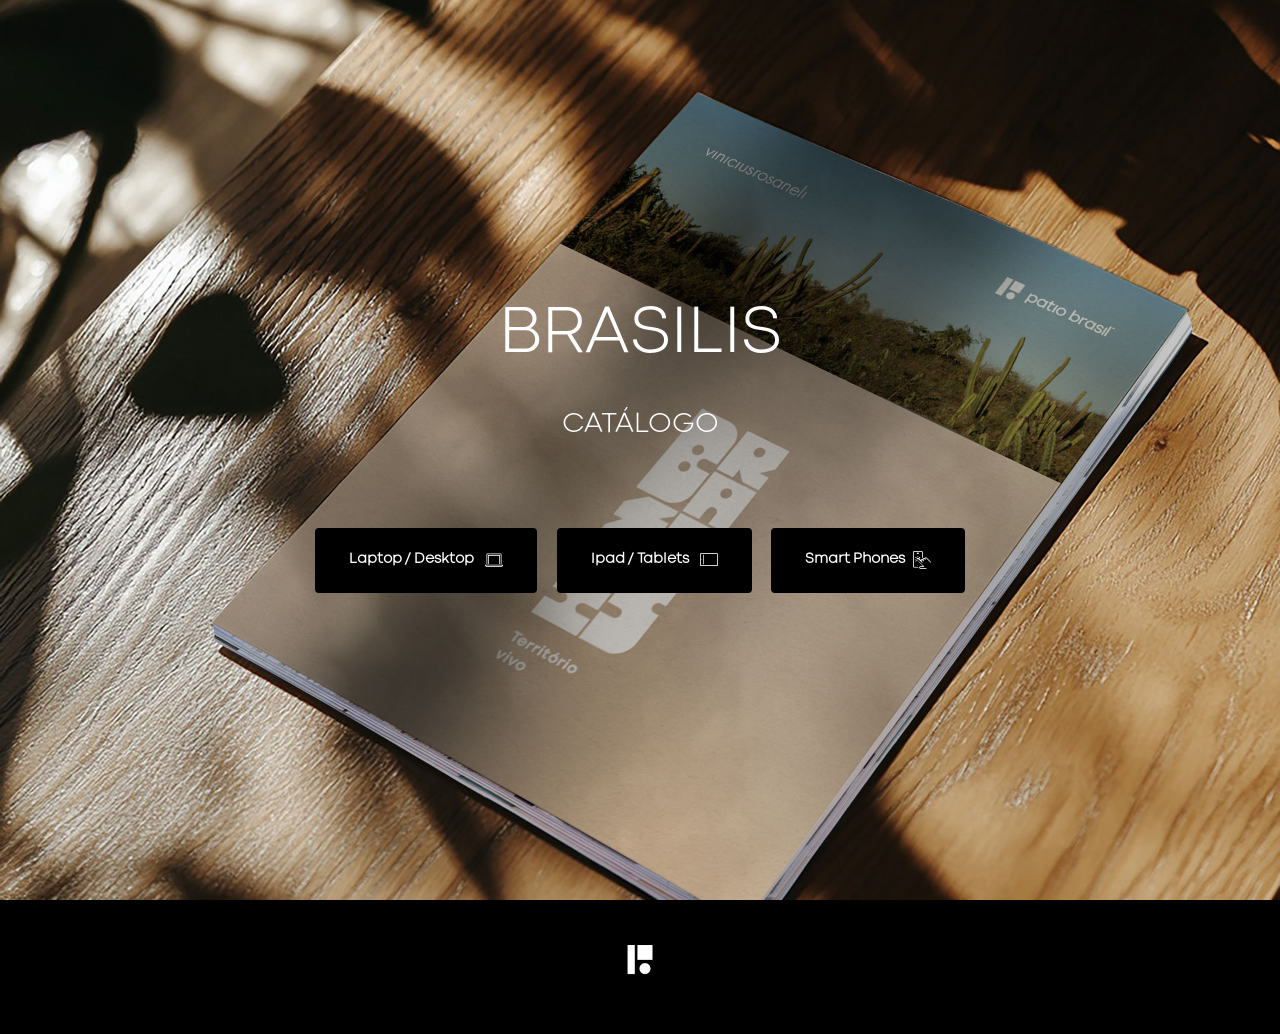
==== linker/catalogo-brasilis.html @ 00ed0f49 "Adicionar cópia funcional do Catálogo Brasilis" ====
<!DOCTYPE html>
<html lang="pt-BR">
<head>
  <!-- Site made with Mobirise Website Builder v6.1.4, https://mobirise.com -->
  <meta charset="UTF-8">
  <meta http-equiv="X-UA-Compatible" content="IE=edge">
  <meta name="generator" content="Mobirise v6.1.4, mobirise.com">
  <meta name="twitter:card" content="summary_large_image"/>
  <meta name="twitter:image:src" content="assets/images/catalogo-brasilis-meta.jpg">
  <meta property="og:image" content="assets/images/catalogo-brasilis-meta.jpg">
  <meta name="twitter:title" content="Catálogo Coleção Brasilis">
  <meta name="viewport" content="width=device-width, initial-scale=1, minimum-scale=1">
  <link rel="shortcut icon" href="assets/images/fav.svg" type="image/x-icon">
  <meta name="description" content="">
  
  
  <title>Catálogo Coleção Brasilis</title>
  <link rel="stylesheet" href="assets/web/assets/mobirise-icons/mobirise-icons.css">
  <link rel="stylesheet" href="assets/bootstrap/css/bootstrap.min.css">
  <link rel="stylesheet" href="assets/parallax/jarallax.css">
  <link rel="stylesheet" href="assets/animatecss/animate.css">
  <link rel="stylesheet" href="assets/theme/css/style.css">
  <link href="assets/fonts/style.css" rel="stylesheet">
  <link rel="preload" as="style" href="assets/mobirise/css/mbr-additional.css?v=THgz6j"><link rel="stylesheet" href="assets/mobirise/css/mbr-additional.css?v=THgz6j" type="text/css">

  
  
  
</head>
<body>
  
  <section data-bs-version="5.1" class="header09 startm5 cid-vvRWLFN1Dc mbr-fullscreen mbr-parallax-background" id="header09-92">	
    
	
	
	<div class="container-fluid">
		<div class="row">
			<div class="content-wrap col-12 col-md-8">
				<h1 class="mbr-section-title mbr-fonts-style mbr-white mb-4 display-1">BRASILIS</h1>
				<h2 class="mbr-section-title mbr-fonts-style mbr-white mb-4 display-5">
					CATÁLOGO<br><br></h2>
				
				<div class="mbr-section-btn"><a class="btn btn-secondary display-4" href="../brasilis/catalogo/catalogo-brasilis-patiobrasil.pdf" target="_blank" rel="noopener"><span class="mbri-laptop mbr-iconfont mbr-iconfont-btn"></span>
						Laptop / Desktop&nbsp;</a> <a class="btn btn-secondary display-4" href="../brasilis/catalogo/catalogo-brasilis-patiobrasil.pdf" target="_blank" rel="noopener"><span class="mbri-tablet mbr-iconfont mbr-iconfont-btn"></span>
						Ipad / Tablets&nbsp;</a>  <a class="btn btn-secondary display-4" href="../brasilis/catalogo/m-catalogo-brasilis-patiobrasil.pdf" target="_blank" rel="noopener"><span class="mbri-touch mbr-iconfont mbr-iconfont-btn"></span>
						Smart Phones
					</a></div>
			</div>
		</div>
	</div>
</section>

<section class="mbr-section mbr-section--no-padding" id="custom-html-93" custom-code="true" data-rv-view="351"></section>

<section class="mbr-section mbr-section--no-padding" id="custom-html-94" custom-code="true" data-rv-view="352"></section>

<section data-bs-version="5.1" class="footer01 soundm5 cid-vvRWLFXN2E" once="footers" id="footer01-95">
    

    
    

    <div class="container">
        <div class="row">
            <div class="col-12">
                <div class="content-wrapper">
                    <div class="logo-wrapper">
                        <img src="assets/images/symbol-patio-brasil-branco.png" alt="Pátio Brasil Móveis">
                    </div>
                    
                    
                </div>
            </div>
        </div>
    </div>
</section>


<script src="assets/bootstrap/js/bootstrap.bundle.min.js"></script>
  <script src="assets/parallax/jarallax.js"></script>
  <script src="assets/smoothscroll/smooth-scroll.js"></script>
  <script src="assets/ytplayer/index.js"></script>
  <script src="assets/theme/js/script.js"></script>
  
  
  
  <input name="animation" type="hidden">
  </body>
</html>
---- linker/assets/web/assets/mobirise-icons/mobirise-icons.css ----
@font-face {
  font-family: 'MobiriseIcons';
  src:  url('mobirise-icons.eot?spat4u');
  src:  url('mobirise-icons.eot?spat4u#iefix') format('embedded-opentype'),
    url('mobirise-icons.ttf?spat4u') format('truetype'),
    url('mobirise-icons.woff?spat4u') format('woff'),
    url('mobirise-icons.svg?spat4u#MobiriseIcons') format('svg');
  font-weight: normal;
  font-style: normal;
  font-display: swap;
}

[class^="mbri-"], [class*=" mbri-"] {
  /* use !important to prevent issues with browser extensions that change fonts */
  font-family: MobiriseIcons !important;
  speak: none;
  font-style: normal;
  font-weight: normal;
  font-variant: normal;
  text-transform: none;
  line-height: 1;

  /* Better Font Rendering =========== */
  -webkit-font-smoothing: antialiased;
  -moz-osx-font-smoothing: grayscale;
}

.mbri-add-submenu:before {
  content: "\e900";
}
.mbri-alert:before {
  content: "\e901";
}
.mbri-align-center:before {
  content: "\e902";
}
.mbri-align-justify:before {
  content: "\e903";
}
.mbri-align-left:before {
  content: "\e904";
}
.mbri-align-right:before {
  content: "\e905";
}
.mbri-android:before {
  content: "\e906";
}
.mbri-apple:before {
  content: "\e907";
}
.mbri-arrow-down:before {
  content: "\e908";
}
.mbri-arrow-next:before {
  content: "\e909";
}
.mbri-arrow-prev:before {
  content: "\e90a";
}
.mbri-arrow-up:before {
  content: "\e90b";
}
.mbri-bold:before {
  content: "\e90c";
}
.mbri-bookmark:before {
  content: "\e90d";
}
.mbri-bootstrap:before {
  content: "\e90e";
}
.mbri-briefcase:before {
  content: "\e90f";
}
.mbri-browse:before {
  content: "\e910";
}
.mbri-bulleted-list:before {
  content: "\e911";
}
.mbri-calendar:before {
  content: "\e912";
}
.mbri-camera:before {
  content: "\e913";
}
.mbri-cart-add:before {
  content: "\e914";
}
.mbri-cart-full:before {
  content: "\e915";
}
.mbri-cash:before {
  content: "\e916";
}
.mbri-change-style:before {
  content: "\e917";
}
.mbri-chat:before {
  content: "\e918";
}
.mbri-clock:before {
  content: "\e919";
}
.mbri-close:before {
  content: "\e91a";
}
.mbri-cloud:before {
  content: "\e91b";
}
.mbri-code:before {
  content: "\e91c";
}
.mbri-contact-form:before {
  content: "\e91d";
}
.mbri-credit-card:before {
  content: "\e91e";
}
.mbri-cursor-click:before {
  content: "\e91f";
}
.mbri-cust-feedback:before {
  content: "\e920";
}
.mbri-database:before {
  content: "\e921";
}
.mbri-delivery:before {
  content: "\e922";
}
.mbri-desktop:before {
  content: "\e923";
}
.mbri-devices:before {
  content: "\e924";
}
.mbri-down:before {
  content: "\e925";
}
.mbri-download:before {
  content: "\e989";
}
.mbri-drag-n-drop:before {
  content: "\e927";
}
.mbri-drag-n-drop2:before {
  content: "\e928";
}
.mbri-edit:before {
  content: "\e929";
}
.mbri-edit2:before {
  content: "\e92a";
}
.mbri-error:before {
  content: "\e92b";
}
.mbri-extension:before {
  content: "\e92c";
}
.mbri-features:before {
  content: "\e92d";
}
.mbri-file:before {
  content: "\e92e";
}
.mbri-flag:before {
  content: "\e92f";
}
.mbri-folder:before {
  content: "\e930";
}
.mbri-gift:before {
  content: "\e931";
}
.mbri-github:before {
  content: "\e932";
}
.mbri-globe:before {
  content: "\e933";
}
.mbri-globe-2:before {
  content: "\e934";
}
.mbri-growing-chart:before {
  content: "\e935";
}
.mbri-hearth:before {
  content: "\e936";
}
.mbri-help:before {
  content: "\e937";
}
.mbri-home:before {
  content: "\e938";
}
.mbri-hot-cup:before {
  content: "\e939";
}
.mbri-idea:before {
  content: "\e93a";
}
.mbri-image-gallery:before {
  content: "\e93b";
}
.mbri-image-slider:before {
  content: "\e93c";
}
.mbri-info:before {
  content: "\e93d";
}
.mbri-italic:before {
  content: "\e93e";
}
.mbri-key:before {
  content: "\e93f";
}
.mbri-laptop:before {
  content: "\e940";
}
.mbri-layers:before {
  content: "\e941";
}
.mbri-left-right:before {
  content: "\e942";
}
.mbri-left:before {
  content: "\e943";
}
.mbri-letter:before {
  content: "\e944";
}
.mbri-like:before {
  content: "\e945";
}
.mbri-link:before {
  content: "\e946";
}
.mbri-lock:before {
  content: "\e947";
}
.mbri-login:before {
  content: "\e948";
}
.mbri-logout:before {
  content: "\e949";
}
.mbri-magic-stick:before {
  content: "\e94a";
}
.mbri-map-pin:before {
  content: "\e94b";
}
.mbri-menu:before {
  content: "\e94c";
}
.mbri-mobile:before {
  content: "\e94d";
}
.mbri-mobile2:before {
  content: "\e94e";
}
.mbri-mobirise:before {
  content: "\e94f";
}
.mbri-more-horizontal:before {
  content: "\e950";
}
.mbri-more-vertical:before {
  content: "\e951";
}
.mbri-music:before {
  content: "\e952";
}
.mbri-new-file:before {
  content: "\e953";
}
.mbri-numbered-list:before {
  content: "\e954";
}
.mbri-opened-folder:before {
  content: "\e955";
}
.mbri-pages:before {
  content: "\e956";
}
.mbri-paper-plane:before {
  content: "\e957";
}
.mbri-paperclip:before {
  content: "\e958";
}
.mbri-photo:before {
  content: "\e959";
}
.mbri-photos:before {
  content: "\e95a";
}
.mbri-pin:before {
  content: "\e95b";
}
.mbri-play:before {
  content: "\e95c";
}
.mbri-plus:before {
  content: "\e95d";
}
.mbri-preview:before {
  content: "\e95e";
}
.mbri-print:before {
  content: "\e95f";
}
.mbri-protect:before {
  content: "\e960";
}
.mbri-question:before {
  content: "\e961";
}
.mbri-quote-left:before {
  content: "\e962";
}
.mbri-quote-right:before {
  content: "\e963";
}
.mbri-refresh:before {
  content: "\e964";
}
.mbri-responsive:before {
  content: "\e965";
}
.mbri-right:before {
  content: "\e966";
}
.mbri-rocket:before {
  content: "\e967";
}
.mbri-sad-face:before {
  content: "\e968";
}
.mbri-sale:before {
  content: "\e969";
}
.mbri-save:before {
  content: "\e96a";
}
.mbri-search:before {
  content: "\e96b";
}
.mbri-setting:before {
  content: "\e96c";
}
.mbri-setting2:before {
  content: "\e96d";
}
.mbri-setting3:before {
  content: "\e96e";
}
.mbri-share:before {
  content: "\e96f";
}
.mbri-shopping-bag:before {
  content: "\e970";
}
.mbri-shopping-basket:before {
  content: "\e971";
}
.mbri-shopping-cart:before {
  content: "\e972";
}
.mbri-sites:before {
  content: "\e973";
}
.mbri-smile-face:before {
  content: "\e974";
}
.mbri-speed:before {
  content: "\e975";
}
.mbri-star:before {
  content: "\e976";
}
.mbri-success:before {
  content: "\e977";
}
.mbri-sun:before {
  content: "\e978";
}
.mbri-sun2:before {
  content: "\e979";
}
.mbri-tablet:before {
  content: "\e97a";
}
.mbri-tablet-vertical:before {
  content: "\e97b";
}
.mbri-target:before {
  content: "\e97c";
}
.mbri-timer:before {
  content: "\e97d";
}
.mbri-to-ftp:before {
  content: "\e97e";
}
.mbri-to-local-drive:before {
  content: "\e97f";
}
.mbri-touch-swipe:before {
  content: "\e980";
}
.mbri-touch:before {
  content: "\e981";
}
.mbri-trash:before {
  content: "\e982";
}
.mbri-underline:before {
  content: "\e983";
}
.mbri-unlink:before {
  content: "\e984";
}
.mbri-unlock:before {
  content: "\e985";
}
.mbri-up-down:before {
  content: "\e986";
}
.mbri-up:before {
  content: "\e987";
}
.mbri-update:before {
  content: "\e988";
}
.mbri-upload:before {
 content: "\e926"; 
}
.mbri-user:before {
  content: "\e98a";
}
.mbri-user2:before {
  content: "\e98b";
}
.mbri-users:before {
  content: "\e98c";
}
.mbri-video:before {
  content: "\e98d";
}
.mbri-video-play:before {
  content: "\e98e";
}
.mbri-watch:before {
  content: "\e98f";
}
.mbri-website-theme:before {
  content: "\e990";
}
.mbri-wifi:before {
  content: "\e991";
}
.mbri-windows:before {
  content: "\e992";
}
.mbri-zoom-out:before {
  content: "\e993";
}
.mbri-redo:before {
  content: "\e994";
}
.mbri-undo:before {
  content: "\e995";
}
---- linker/assets/parallax/jarallax.css ----
.jarallax {
    position: relative;
    z-index: 0;
}
.jarallax > .jarallax-img {
    position: absolute;
    object-fit: cover;
    /* support for plugin https://github.com/bfred-it/object-fit-images */
    font-family: 'object-fit: cover;';
    top: 0;
    left: 0;
    width: 100%;
    height: 100%;
    z-index: -1;
}
---- linker/assets/theme/css/style.css ----
@charset "UTF-8";
section {
  background-color: #ffffff;
}

body {
  font-style: normal;
  line-height: 1.5;
  font-weight: 400;
  color: #232323;
  position: relative;
}

button {
  background-color: transparent;
  border-color: transparent;
}

.embla__button,
.carousel-control {
  background-color: #edefea !important;
  opacity: 0.8 !important;
  color: #464845 !important;
  border-color: #edefea !important;
}

.carousel .close,
.modalWindow .close {
  background-color: #edefea !important;
  color: #464845 !important;
  border-color: #edefea !important;
  opacity: 0.8 !important;
}

.carousel .close:hover,
.modalWindow .close:hover {
  opacity: 1 !important;
}

.carousel-indicators li {
  background-color: #edefea !important;
  border: 2px solid #464845 !important;
}

.carousel-indicators li:hover,
.carousel-indicators li:active {
  opacity: 0.8 !important;
}

.embla__button:hover,
.carousel-control:hover {
  background-color: #edefea !important;
  opacity: 1 !important;
}

.modalWindow-video-container {
  height: 80%;
}

section,
.container,
.container-fluid {
  position: relative;
  word-wrap: break-word;
}

a.mbr-iconfont:hover {
  text-decoration: none;
}

.article .lead p,
.article .lead ul,
.article .lead ol,
.article .lead pre,
.article .lead blockquote {
  margin-bottom: 0;
}

a {
  font-style: normal;
  font-weight: 400;
  cursor: pointer;
}
a, a:hover {
  text-decoration: none;
}

.mbr-section-title {
  font-style: normal;
  line-height: 1.3;
}

.mbr-section-subtitle {
  line-height: 1.3;
}

.mbr-text {
  font-style: normal;
  line-height: 1.7;
}

h1,
h2,
h3,
h4,
h5,
h6,
.display-1,
.display-2,
.display-4,
.display-5,
.display-7,
span,
p,
a {
  line-height: 1;
  word-break: break-word;
  word-wrap: break-word;
  font-weight: 400;
}

b,
strong {
  font-weight: bold;
}

input:-webkit-autofill, input:-webkit-autofill:hover, input:-webkit-autofill:focus, input:-webkit-autofill:active {
  transition-delay: 9999s;
  -webkit-transition-property: background-color, color;
  transition-property: background-color, color;
}

textarea[type=hidden] {
  display: none;
}

section {
  background-position: 50% 50%;
  background-repeat: no-repeat;
  background-size: cover;
}
section .mbr-background-video,
section .mbr-background-video-preview {
  position: absolute;
  bottom: 0;
  left: 0;
  right: 0;
  top: 0;
}

.hidden {
  visibility: hidden;
}

.mbr-z-index20 {
  z-index: 20;
}

/*! Base colors */
.mbr-white {
  color: #ffffff;
}

.mbr-black {
  color: #111111;
}

.mbr-bg-white {
  background-color: #ffffff;
}

.mbr-bg-black {
  background-color: #000000;
}

/*! Text-aligns */
.align-left {
  text-align: left;
}

.align-center {
  text-align: center;
}

.align-right {
  text-align: right;
}

/*! Font-weight  */
.mbr-light {
  font-weight: 300;
}

.mbr-regular {
  font-weight: 400;
}

.mbr-semibold {
  font-weight: 500;
}

.mbr-bold {
  font-weight: 700;
}

/*! Media  */
.media-content {
  flex-basis: 100%;
}

.media-container-row {
  display: flex;
  flex-direction: row;
  flex-wrap: wrap;
  justify-content: center;
  align-content: center;
  align-items: start;
}
.media-container-row .media-size-item {
  width: 400px;
}

.media-container-column {
  display: flex;
  flex-direction: column;
  flex-wrap: wrap;
  justify-content: center;
  align-content: center;
  align-items: stretch;
}
.media-container-column > * {
  width: 100%;
}

@media (min-width: 992px) {
  .media-container-row {
    flex-wrap: nowrap;
  }
}
figure {
  margin-bottom: 0;
  overflow: hidden;
}

figure[mbr-media-size] {
  transition: width 0.1s;
}

img,
iframe {
  display: block;
  width: 100%;
}

.card {
  background-color: transparent;
  border: none;
}

.card-box {
  width: 100%;
}

.card-img {
  text-align: center;
  flex-shrink: 0;
  -webkit-flex-shrink: 0;
}

.media {
  max-width: 100%;
  margin: 0 auto;
}

.mbr-figure {
  align-self: center;
}

.media-container > div {
  max-width: 100%;
}

.mbr-figure img,
.card-img img {
  width: 100%;
}

@media (max-width: 991px) {
  .media-size-item {
    width: auto !important;
  }
  .media {
    width: auto;
  }
  .mbr-figure {
    width: 100% !important;
  }
}
/*! Buttons */
.mbr-section-btn {
  margin-left: -0.6rem;
  margin-right: -0.6rem;
  font-size: 0;
}

.btn {
  font-weight: 600;
  border-width: 1px;
  font-style: normal;
  margin: 0.6rem 0.6rem;
  white-space: normal;
  transition: all 0.2s ease-in-out;
  display: inline-flex;
  align-items: center;
  justify-content: center;
  word-break: break-word;
}

.btn-sm {
  font-weight: 600;
  letter-spacing: 0px;
  transition: all 0.3s ease-in-out;
}

.btn-md {
  font-weight: 600;
  letter-spacing: 0px;
  transition: all 0.3s ease-in-out;
}

.btn-lg {
  font-weight: 600;
  letter-spacing: 0px;
  transition: all 0.3s ease-in-out;
}

.btn-form {
  margin: 0;
}
.btn-form:hover {
  cursor: pointer;
}

nav .mbr-section-btn {
  margin-left: 0rem;
  margin-right: 0rem;
}

/*! Btn icon margin */
.btn .mbr-iconfont,
.btn.btn-sm .mbr-iconfont {
  order: 1;
  cursor: pointer;
  margin-left: 0.5rem;
  vertical-align: sub;
}

.btn.btn-md .mbr-iconfont,
.btn.btn-md .mbr-iconfont {
  margin-left: 0.8rem;
}

.mbr-regular {
  font-weight: 400;
}

.mbr-semibold {
  font-weight: 500;
}

.mbr-bold {
  font-weight: 700;
}

[type=submit] {
  -webkit-appearance: none;
}

/*! Full-screen */
.mbr-fullscreen .mbr-overlay {
  min-height: 100vh;
}

.mbr-fullscreen {
  display: flex;
  display: -moz-flex;
  display: -ms-flex;
  display: -o-flex;
  align-items: center;
  min-height: 100vh;
  padding-top: 3rem;
  padding-bottom: 3rem;
}

/*! Map */
.map {
  height: 25rem;
  position: relative;
}
.map iframe {
  width: 100%;
  height: 100%;
}

/*! Scroll to top arrow */
.mbr-arrow-up {
  bottom: 25px;
  right: 90px;
  position: fixed;
  text-align: right;
  z-index: 5000;
  color: #ffffff;
  font-size: 22px;
}

.mbr-arrow-up a {
  background: rgba(0, 0, 0, 0.2);
  border-radius: 50%;
  color: #fff;
  display: inline-block;
  height: 60px;
  width: 60px;
  border: 2px solid #fff;
  outline-style: none !important;
  position: relative;
  text-decoration: none;
  transition: all 0.3s ease-in-out;
  cursor: pointer;
  text-align: center;
}
.mbr-arrow-up a:hover {
  background-color: rgba(0, 0, 0, 0.4);
}
.mbr-arrow-up a i {
  line-height: 60px;
}

.mbr-arrow-up-icon {
  display: block;
  color: #fff;
}

.mbr-arrow-up-icon::before {
  content: "›";
  display: inline-block;
  font-family: serif;
  font-size: 22px;
  line-height: 1;
  font-style: normal;
  position: relative;
  top: 6px;
  left: -4px;
  transform: rotate(-90deg);
}

/*! Arrow Down */
.mbr-arrow {
  position: absolute;
  bottom: 45px;
  left: 50%;
  width: 60px;
  height: 60px;
  cursor: pointer;
  background-color: rgba(80, 80, 80, 0.5);
  border-radius: 50%;
  transform: translateX(-50%);
}
@media (max-width: 767px) {
  .mbr-arrow {
    display: none;
  }
}
.mbr-arrow > a {
  display: inline-block;
  text-decoration: none;
  outline-style: none;
  animation: arrowdown 1.7s ease-in-out infinite;
  color: #ffffff;
}
.mbr-arrow > a > i {
  position: absolute;
  top: -2px;
  left: 15px;
  font-size: 2rem;
}

#scrollToTop a i::before {
  content: "";
  position: absolute;
  display: block;
  border-bottom: 2.5px solid #fff;
  border-left: 2.5px solid #fff;
  width: 27.8%;
  height: 27.8%;
  left: 50%;
  top: 51%;
  transform: translateY(-30%) translateX(-50%) rotate(135deg);
}

@keyframes arrowdown {
  0% {
    transform: translateY(0px);
  }
  50% {
    transform: translateY(-5px);
  }
  100% {
    transform: translateY(0px);
  }
}
@media (max-width: 500px) {
  .mbr-arrow-up {
    left: 0;
    right: 0;
    text-align: center;
  }
}
/*Gradients animation*/
@keyframes gradient-animation {
  from {
    background-position: 0% 100%;
    animation-timing-function: ease-in-out;
  }
  to {
    background-position: 100% 0%;
    animation-timing-function: ease-in-out;
  }
}
.bg-gradient {
  background-size: 200% 200%;
  animation: gradient-animation 5s infinite alternate;
  -webkit-animation: gradient-animation 5s infinite alternate;
}

.menu .navbar-brand {
  display: -webkit-flex;
}
.menu .navbar-brand span {
  display: flex;
  display: -webkit-flex;
}
.menu .navbar-brand .navbar-caption-wrap {
  display: -webkit-flex;
}
.menu .navbar-brand .navbar-logo img {
  display: -webkit-flex;
  width: auto;
}
@media (min-width: 768px) and (max-width: 991px) {
  .menu .navbar-toggleable-sm .navbar-nav {
    display: -ms-flexbox;
  }
}
@media (max-width: 991px) {
  .menu .navbar-collapse {
    max-height: 93.5vh;
  }
  .menu .navbar-collapse.show {
    overflow: auto;
  }
}
@media (min-width: 992px) {
  .menu .navbar-nav.nav-dropdown {
    display: -webkit-flex;
  }
  .menu .navbar-toggleable-sm .navbar-collapse {
    display: -webkit-flex !important;
  }
  .menu .collapsed .navbar-collapse {
    max-height: 93.5vh;
  }
  .menu .collapsed .navbar-collapse.show {
    overflow: auto;
  }
}
@media (max-width: 767px) {
  .menu .navbar-collapse {
    max-height: 80vh;
  }
}

.nav-link .mbr-iconfont {
  margin-right: 0.5rem;
}

.navbar {
  display: -webkit-flex;
  -webkit-flex-wrap: wrap;
  -webkit-align-items: center;
  -webkit-justify-content: space-between;
}

.navbar-collapse {
  -webkit-flex-basis: 100%;
  -webkit-flex-grow: 1;
  -webkit-align-items: center;
}

.nav-dropdown .link {
  padding: 0.667em 1.667em !important;
  margin: 0 !important;
}

.nav {
  display: -webkit-flex;
  -webkit-flex-wrap: wrap;
}

.row {
  display: -webkit-flex;
  -webkit-flex-wrap: wrap;
}

.justify-content-center {
  -webkit-justify-content: center;
}

.form-inline {
  display: -webkit-flex;
}

.card-wrapper {
  -webkit-flex: 1;
}

.carousel-control {
  z-index: 10;
  display: -webkit-flex;
}

.carousel-controls {
  display: -webkit-flex;
}

.media {
  display: -webkit-flex;
}

.form-group:focus {
  outline: none;
}

.jq-selectbox__select {
  padding: 7px 0;
  position: relative;
}

.jq-selectbox__dropdown {
  overflow: hidden;
  border-radius: 10px;
  position: absolute;
  top: 100%;
  left: 0 !important;
  width: 100% !important;
}

.jq-selectbox__trigger-arrow {
  right: 0;
  transform: translateY(-50%);
}

.jq-selectbox li {
  padding: 1.07em 0.5em;
}

input[type=range] {
  padding-left: 0 !important;
  padding-right: 0 !important;
}

.modal-dialog,
.modal-content {
  height: 100%;
}

.modal-dialog .carousel-inner {
  height: calc(100vh - 1.75rem);
}
@media (max-width: 575px) {
  .modal-dialog .carousel-inner {
    height: calc(100vh - 1rem);
  }
}

.carousel-item {
  text-align: center;
}

.carousel-item img {
  margin: auto;
}

.navbar-toggler {
  align-self: flex-start;
  padding: 0.25rem 0.75rem;
  font-size: 1.25rem;
  line-height: 1;
  background: transparent;
  border: 1px solid transparent;
  border-radius: 0.25rem;
}

.navbar-toggler:focus,
.navbar-toggler:hover {
  text-decoration: none;
  box-shadow: none;
}

.navbar-toggler-icon {
  display: inline-block;
  width: 1.5em;
  height: 1.5em;
  vertical-align: middle;
  content: "";
  background: no-repeat center center;
  background-size: 100% 100%;
}

.navbar-toggler-left {
  position: absolute;
  left: 1rem;
}

.navbar-toggler-right {
  position: absolute;
  right: 1rem;
}

.card-img {
  width: auto;
}

.menu .navbar.collapsed:not(.beta-menu) {
  flex-direction: column;
}

.carousel-item.active,
.carousel-item-next,
.carousel-item-prev {
  display: flex;
}

.note-air-layout .dropup .dropdown-menu,
.note-air-layout .navbar-fixed-bottom .dropdown .dropdown-menu {
  bottom: initial !important;
}

html,
body {
  height: auto;
  min-height: 100vh;
}

.dropup .dropdown-toggle::after {
  display: none;
}

.form-asterisk {
  font-family: initial;
  position: absolute;
  top: -2px;
  font-weight: normal;
}

.form-control-label {
  position: relative;
  cursor: pointer;
  margin-bottom: 0.357em;
  padding: 0;
}

.alert {
  color: #ffffff;
  border-radius: 0;
  border: 0;
  font-size: 1.1rem;
  line-height: 1.5;
  margin-bottom: 1.875rem;
  padding: 1.25rem;
  position: relative;
  text-align: center;
}
.alert.alert-form::after {
  background-color: inherit;
  bottom: -7px;
  content: "";
  display: block;
  height: 14px;
  left: 50%;
  margin-left: -7px;
  position: absolute;
  transform: rotate(45deg);
  width: 14px;
}

.form-control {
  background-color: #ffffff;
  background-clip: border-box;
  color: #232323;
  line-height: 1rem !important;
  height: auto;
  padding: 1.2rem 2rem;
  transition: border-color 0.25s ease 0s;
  border: 1px solid transparent !important;
  border-radius: 4px;
  box-shadow: rgba(0, 0, 0, 0.07) 0px 1px 1px 0px, rgba(0, 0, 0, 0.07) 0px 1px 3px 0px, rgba(0, 0, 0, 0.03) 0px 0px 0px 1px;
}
.form-active .form-control:invalid {
  border-color: red;
}

.row > * {
  padding-right: 1rem;
  padding-left: 1rem;
}

form .row {
  margin-left: -0.6rem;
  margin-right: -0.6rem;
}
form .row [class*=col] {
  padding-left: 0.6rem;
  padding-right: 0.6rem;
}

form .mbr-section-btn {
  padding-left: 0.6rem;
  padding-right: 0.6rem;
}

form .form-check-input {
  margin-top: 0.5;
}

textarea.form-control {
  line-height: 1.5rem !important;
}

.form-group {
  margin-bottom: 1.2rem;
}

.form-control,
form .btn {
  min-height: 48px;
}

.gdpr-block label span.textGDPR input[name=gdpr] {
  top: 7px;
}

.form-control:focus {
  box-shadow: none;
}

:focus {
  outline: none;
}

.mbr-overlay {
  background-color: #000;
  bottom: 0;
  left: 0;
  opacity: 0.5;
  position: absolute;
  right: 0;
  top: 0;
  z-index: 0;
  pointer-events: none;
}

blockquote {
  font-style: italic;
  padding: 3rem;
  font-size: 1.09rem;
  position: relative;
  border-left: 3px solid;
}

ul,
ol,
pre,
blockquote {
  margin-bottom: 2.3125rem;
}

.mt-4 {
  margin-top: 2rem !important;
}

.mb-4 {
  margin-bottom: 2rem !important;
}

.container,
.container-fluid {
  padding-left: 16px;
  padding-right: 16px;
}

.row {
  margin-left: -16px;
  margin-right: -16px;
}
.row > [class*=col] {
  padding-left: 16px;
  padding-right: 16px;
}

@media (min-width: 992px) {
  .container-fluid {
    padding-left: 32px;
    padding-right: 32px;
  }
}
@media (max-width: 991px) {
  .mbr-container {
    padding-left: 16px;
    padding-right: 16px;
  }
}
.app-video-wrapper > img {
  opacity: 1;
}

.app-video-wrapper {
  background: transparent;
}

.item {
  position: relative;
}

.dropdown-menu .dropdown-menu {
  left: 100%;
}

.dropdown-item + .dropdown-menu {
  display: none;
}

.dropdown-item:hover + .dropdown-menu,
.dropdown-menu:hover {
  display: block;
}

@media (min-aspect-ratio: 16/9) {
  .mbr-video-foreground {
    height: 300% !important;
    top: -100% !important;
  }
}
@media (max-aspect-ratio: 16/9) {
  .mbr-video-foreground {
    width: 300% !important;
    left: -100% !important;
  }
}.engine {
	position: absolute;
	text-indent: -2400px;
	text-align: center;
	padding: 0;
	top: 0;
	left: -2400px;
}
---- linker/assets/fonts/style.css ----
@font-face {
   font-family: 'font';
   font-display: swap;
   src: url('font/font.ttf');
}
---- linker/assets/mobirise/css/mbr-additional.css ----
.btn {
  border-width: 2px;
}
img,
.card-wrap,
.card-wrapper,
.video-wrapper,
.mbr-figure iframe,
.google-map iframe,
.slide-content,
.plan,
.card,
.item-wrapper {
  border-radius: 0 !important;
}
.video-wrapper {
  overflow: hidden;
}
body {
  font-family: Inter Tight;
}
.display-1 {
  font-family: 'font';
  font-size: 5rem;
  line-height: 1;
}
.display-1 > .mbr-iconfont {
  font-size: 6.25rem;
}
.display-2 {
  font-family: 'font';
  font-size: 4rem;
  line-height: 1;
}
.display-2 > .mbr-iconfont {
  font-size: 5rem;
}
.display-4 {
  font-family: 'font';
  font-size: 0.9rem;
  line-height: 1.5;
}
.display-4 > .mbr-iconfont {
  font-size: 1.125rem;
}
.display-5 {
  font-family: 'font';
  font-size: 2rem;
  line-height: 1.5;
}
.display-5 > .mbr-iconfont {
  font-size: 2.5rem;
}
.display-7 {
  font-family: 'font';
  font-size: 1.2rem;
  line-height: 1.3;
}
.display-7 > .mbr-iconfont {
  font-size: 1.5rem;
}
/* ---- Fluid typography for mobile devices ---- */
/* 1.4 - font scale ratio ( bootstrap == 1.42857 ) */
/* 100vw - current viewport width */
/* (48 - 20)  48 == 48rem == 768px, 20 == 20rem == 320px(minimal supported viewport) */
/* 0.65 - min scale variable, may vary */
@media (max-width: 992px) {
  .display-1 {
    font-size: 4rem;
  }
}
@media (max-width: 768px) {
  .display-1 {
    font-size: 3.5rem;
    font-size: calc( 2.4rem + (5 - 2.4) * ((100vw - 20rem) / (48 - 20)));
    line-height: calc( 1.1 * (2.4rem + (5 - 2.4) * ((100vw - 20rem) / (48 - 20))));
  }
  .display-2 {
    font-size: 3.2rem;
    font-size: calc( 2.05rem + (4 - 2.05) * ((100vw - 20rem) / (48 - 20)));
    line-height: calc( 1.3 * (2.05rem + (4 - 2.05) * ((100vw - 20rem) / (48 - 20))));
  }
  .display-4 {
    font-size: 0.72rem;
    font-size: calc( 0.965rem + (0.9 - 0.965) * ((100vw - 20rem) / (48 - 20)));
    line-height: calc( 1.4 * (0.965rem + (0.9 - 0.965) * ((100vw - 20rem) / (48 - 20))));
  }
  .display-5 {
    font-size: 1.6rem;
    font-size: calc( 1.35rem + (2 - 1.35) * ((100vw - 20rem) / (48 - 20)));
    line-height: calc( 1.4 * (1.35rem + (2 - 1.35) * ((100vw - 20rem) / (48 - 20))));
  }
  .display-7 {
    font-size: 0.96rem;
    font-size: calc( 1.07rem + (1.2 - 1.07) * ((100vw - 20rem) / (48 - 20)));
    line-height: calc( 1.4 * (1.07rem + (1.2 - 1.07) * ((100vw - 20rem) / (48 - 20))));
  }
}
@media (min-width: 992px) and (max-width: 1400px) {
  .display-1 {
    font-size: 3.5rem;
    font-size: calc( 2.4rem + (5 - 2.4) * ((100vw - 62rem) / (87 - 62)));
    line-height: calc( 1.1 * (2.4rem + (5 - 2.4) * ((100vw - 62rem) / (87 - 62))));
  }
  .display-2 {
    font-size: 3.2rem;
    font-size: calc( 2.05rem + (4 - 2.05) * ((100vw - 62rem) / (87 - 62)));
    line-height: calc( 1.3 * (2.05rem + (4 - 2.05) * ((100vw - 62rem) / (87 - 62))));
  }
  .display-4 {
    font-size: 0.72rem;
    font-size: calc( 0.965rem + (0.9 - 0.965) * ((100vw - 62rem) / (87 - 62)));
    line-height: calc( 1.4 * (0.965rem + (0.9 - 0.965) * ((100vw - 62rem) / (87 - 62))));
  }
  .display-5 {
    font-size: 1.6rem;
    font-size: calc( 1.35rem + (2 - 1.35) * ((100vw - 62rem) / (87 - 62)));
    line-height: calc( 1.4 * (1.35rem + (2 - 1.35) * ((100vw - 62rem) / (87 - 62))));
  }
  .display-7 {
    font-size: 0.96rem;
    font-size: calc( 1.07rem + (1.2 - 1.07) * ((100vw - 62rem) / (87 - 62)));
    line-height: calc( 1.4 * (1.07rem + (1.2 - 1.07) * ((100vw - 62rem) / (87 - 62))));
  }
}
/* Buttons */
.btn {
  padding: 1.25rem 2rem;
  border-radius: 4px;
}
@media (max-width: 767px) {
  .btn {
    padding: 0.75rem 1.5rem;
  }
}
.btn-sm {
  padding: 0.6rem 1.2rem;
  border-radius: 4px;
}
.btn-md {
  padding: 0.6rem 1.2rem;
  border-radius: 4px;
}
.btn-lg {
  padding: 1.25rem 2rem;
  border-radius: 4px;
}
.bg-primary {
  background-color: #ffffff !important;
}
.bg-success {
  background-color: #000000 !important;
}
.bg-info {
  background-color: #000000 !important;
}
.bg-warning {
  background-color: #747474 !important;
}
.bg-danger {
  background-color: #949494 !important;
}
.btn-primary,
.btn-primary:active {
  background-color: #ffffff !important;
  border-color: #ffffff !important;
  color: #808080 !important;
  box-shadow: none;
}
.btn-primary:hover,
.btn-primary:focus,
.btn-primary.focus,
.btn-primary.active {
  color: inherit;
  background-color: #ffffff !important;
  border-color: #ffffff !important;
  box-shadow: none;
}
.btn-primary.disabled,
.btn-primary:disabled {
  color: #808080 !important;
  background-color: #ffffff !important;
  border-color: #ffffff !important;
}
.btn-secondary,
.btn-secondary:active {
  background-color: #000000 !important;
  border-color: #000000 !important;
  color: #ffffff !important;
  box-shadow: none;
}
.btn-secondary:hover,
.btn-secondary:focus,
.btn-secondary.focus,
.btn-secondary.active {
  color: inherit;
  background-color: #1a1a1a !important;
  border-color: #1a1a1a !important;
  box-shadow: none;
}
.btn-secondary.disabled,
.btn-secondary:disabled {
  color: #ffffff !important;
  background-color: #1a1a1a !important;
  border-color: #1a1a1a !important;
}
.btn-info,
.btn-info:active {
  background-color: #000000 !important;
  border-color: #000000 !important;
  color: #ffffff !important;
  box-shadow: none;
}
.btn-info:hover,
.btn-info:focus,
.btn-info.focus,
.btn-info.active {
  color: inherit;
  background-color: #1a1a1a !important;
  border-color: #1a1a1a !important;
  box-shadow: none;
}
.btn-info.disabled,
.btn-info:disabled {
  color: #ffffff !important;
  background-color: #1a1a1a !important;
  border-color: #1a1a1a !important;
}
.btn-success,
.btn-success:active {
  background-color: #000000 !important;
  border-color: #000000 !important;
  color: #ffffff !important;
  box-shadow: none;
}
.btn-success:hover,
.btn-success:focus,
.btn-success.focus,
.btn-success.active {
  color: inherit;
  background-color: #1a1a1a !important;
  border-color: #1a1a1a !important;
  box-shadow: none;
}
.btn-success.disabled,
.btn-success:disabled {
  color: #ffffff !important;
  background-color: #1a1a1a !important;
  border-color: #1a1a1a !important;
}
.btn-warning,
.btn-warning:active {
  background-color: #747474 !important;
  border-color: #747474 !important;
  color: #ffffff !important;
  box-shadow: none;
}
.btn-warning:hover,
.btn-warning:focus,
.btn-warning.focus,
.btn-warning.active {
  color: inherit;
  background-color: #8e8e8e !important;
  border-color: #8e8e8e !important;
  box-shadow: none;
}
.btn-warning.disabled,
.btn-warning:disabled {
  color: #ffffff !important;
  background-color: #8e8e8e !important;
  border-color: #8e8e8e !important;
}
.btn-danger,
.btn-danger:active {
  background-color: #949494 !important;
  border-color: #949494 !important;
  color: #ffffff !important;
  box-shadow: none;
}
.btn-danger:hover,
.btn-danger:focus,
.btn-danger.focus,
.btn-danger.active {
  color: inherit;
  background-color: #aeaeae !important;
  border-color: #aeaeae !important;
  box-shadow: none;
}
.btn-danger.disabled,
.btn-danger:disabled {
  color: #ffffff !important;
  background-color: #aeaeae !important;
  border-color: #aeaeae !important;
}
.btn-white,
.btn-white:active {
  background-color: #eff0ec !important;
  border-color: #eff0ec !important;
  color: #757b62 !important;
  box-shadow: none;
}
.btn-white:hover,
.btn-white:focus,
.btn-white.focus,
.btn-white.active {
  color: inherit;
  background-color: #ffffff !important;
  border-color: #ffffff !important;
  box-shadow: none;
}
.btn-white.disabled,
.btn-white:disabled {
  color: #757b62 !important;
  background-color: #ffffff !important;
  border-color: #ffffff !important;
}
.btn-black,
.btn-black:active {
  background-color: #232323 !important;
  border-color: #232323 !important;
  color: #ffffff !important;
  box-shadow: none;
}
.btn-black:hover,
.btn-black:focus,
.btn-black.focus,
.btn-black.active {
  color: inherit;
  background-color: #3d3d3d !important;
  border-color: #3d3d3d !important;
  box-shadow: none;
}
.btn-black.disabled,
.btn-black:disabled {
  color: #ffffff !important;
  background-color: #3d3d3d !important;
  border-color: #3d3d3d !important;
}
.btn-primary-outline,
.btn-primary-outline:active {
  background-color: transparent !important;
  border-color: #ffffff;
  color: #ffffff;
}
.btn-primary-outline:hover,
.btn-primary-outline:focus,
.btn-primary-outline.focus,
.btn-primary-outline.active {
  color: #d4d4d4 !important;
  background-color: transparent !important;
  border-color: #d4d4d4 !important;
  box-shadow: none !important;
}
.btn-primary-outline.disabled,
.btn-primary-outline:disabled {
  color: #808080 !important;
  background-color: #ffffff !important;
  border-color: #ffffff !important;
}
.btn-secondary-outline,
.btn-secondary-outline:active {
  background-color: transparent !important;
  border-color: #000000;
  color: #000000;
}
.btn-secondary-outline:hover,
.btn-secondary-outline:focus,
.btn-secondary-outline.focus,
.btn-secondary-outline.active {
  color: #000000 !important;
  background-color: transparent !important;
  border-color: #000000 !important;
  box-shadow: none !important;
}
.btn-secondary-outline.disabled,
.btn-secondary-outline:disabled {
  color: #ffffff !important;
  background-color: #000000 !important;
  border-color: #000000 !important;
}
.btn-info-outline,
.btn-info-outline:active {
  background-color: transparent !important;
  border-color: #000000;
  color: #000000;
}
.btn-info-outline:hover,
.btn-info-outline:focus,
.btn-info-outline.focus,
.btn-info-outline.active {
  color: #000000 !important;
  background-color: transparent !important;
  border-color: #000000 !important;
  box-shadow: none !important;
}
.btn-info-outline.disabled,
.btn-info-outline:disabled {
  color: #ffffff !important;
  background-color: #000000 !important;
  border-color: #000000 !important;
}
.btn-success-outline,
.btn-success-outline:active {
  background-color: transparent !important;
  border-color: #000000;
  color: #000000;
}
.btn-success-outline:hover,
.btn-success-outline:focus,
.btn-success-outline.focus,
.btn-success-outline.active {
  color: #000000 !important;
  background-color: transparent !important;
  border-color: #000000 !important;
  box-shadow: none !important;
}
.btn-success-outline.disabled,
.btn-success-outline:disabled {
  color: #ffffff !important;
  background-color: #000000 !important;
  border-color: #000000 !important;
}
.btn-warning-outline,
.btn-warning-outline:active {
  background-color: transparent !important;
  border-color: #747474;
  color: #747474;
}
.btn-warning-outline:hover,
.btn-warning-outline:focus,
.btn-warning-outline.focus,
.btn-warning-outline.active {
  color: #494949 !important;
  background-color: transparent !important;
  border-color: #494949 !important;
  box-shadow: none !important;
}
.btn-warning-outline.disabled,
.btn-warning-outline:disabled {
  color: #ffffff !important;
  background-color: #747474 !important;
  border-color: #747474 !important;
}
.btn-danger-outline,
.btn-danger-outline:active {
  background-color: transparent !important;
  border-color: #949494;
  color: #949494;
}
.btn-danger-outline:hover,
.btn-danger-outline:focus,
.btn-danger-outline.focus,
.btn-danger-outline.active {
  color: #696969 !important;
  background-color: transparent !important;
  border-color: #696969 !important;
  box-shadow: none !important;
}
.btn-danger-outline.disabled,
.btn-danger-outline:disabled {
  color: #ffffff !important;
  background-color: #949494 !important;
  border-color: #949494 !important;
}
.btn-black-outline,
.btn-black-outline:active {
  background-color: transparent !important;
  border-color: #232323;
  color: #232323;
}
.btn-black-outline:hover,
.btn-black-outline:focus,
.btn-black-outline.focus,
.btn-black-outline.active {
  color: #000000 !important;
  background-color: transparent !important;
  border-color: #000000 !important;
  box-shadow: none !important;
}
.btn-black-outline.disabled,
.btn-black-outline:disabled {
  color: #ffffff !important;
  background-color: #232323 !important;
  border-color: #232323 !important;
}
.btn-white-outline,
.btn-white-outline:active {
  background-color: transparent !important;
  border-color: #fafafa;
  color: #fafafa;
}
.btn-white-outline:hover,
.btn-white-outline:focus,
.btn-white-outline.focus,
.btn-white-outline.active {
  color: #cfcfcf !important;
  background-color: transparent !important;
  border-color: #cfcfcf !important;
  box-shadow: none !important;
}
.btn-white-outline.disabled,
.btn-white-outline:disabled {
  color: #7a7a7a !important;
  background-color: #fafafa !important;
  border-color: #fafafa !important;
}
.text-primary {
  color: #ffffff !important;
}
.text-secondary {
  color: #000000 !important;
}
.text-success {
  color: #000000 !important;
}
.text-info {
  color: #000000 !important;
}
.text-warning {
  color: #747474 !important;
}
.text-danger {
  color: #949494 !important;
}
.text-white {
  color: #fafafa !important;
}
.text-black {
  color: #232323 !important;
}
a.text-primary:hover,
a.text-primary:focus,
a.text-primary.active {
  color: #cccccc !important;
}
a.text-secondary:hover,
a.text-secondary:focus,
a.text-secondary.active {
  color: #000000 !important;
}
a.text-success:hover,
a.text-success:focus,
a.text-success.active {
  color: #000000 !important;
}
a.text-info:hover,
a.text-info:focus,
a.text-info.active {
  color: #000000 !important;
}
a.text-warning:hover,
a.text-warning:focus,
a.text-warning.active {
  color: #414141 !important;
}
a.text-danger:hover,
a.text-danger:focus,
a.text-danger.active {
  color: #616161 !important;
}
a.text-white:hover,
a.text-white:focus,
a.text-white.active {
  color: #c7c7c7 !important;
}
a.text-black:hover,
a.text-black:focus,
a.text-black.active {
  color: #000000 !important;
}
a[class*="text-"]:not(.nav-link):not(.dropdown-item):not([role]):not(.navbar-caption) {
  position: relative;
  background-image: transparent;
  background-size: 10000px 2px;
  background-repeat: no-repeat;
  background-position: 0px 1.2em;
  background-position: -10000px 1.2em;
}
a[class*="text-"]:not(.nav-link):not(.dropdown-item):not([role]):not(.navbar-caption):hover {
  transition: background-position 2s ease-in-out;
  background-image: linear-gradient(currentColor 50%, currentColor 50%);
  background-position: 0px 1.2em;
}
.nav-tabs .nav-link.active {
  color: #ffffff;
}
.nav-tabs .nav-link:not(.active) {
  color: #232323;
}
.alert-success {
  background-color: #70c770;
}
.alert-info {
  background-color: #000000;
}
.alert-warning {
  background-color: #747474;
}
.alert-danger {
  background-color: #949494;
}
.mbr-gallery-filter li.active .btn {
  background-color: #ffffff;
  border-color: #ffffff;
  color: #8c8c8c;
}
.mbr-gallery-filter li.active .btn:focus {
  box-shadow: none;
}
a,
a:hover {
  color: #ffffff;
}
.mbr-plan-header.bg-primary .mbr-plan-subtitle,
.mbr-plan-header.bg-primary .mbr-plan-price-desc {
  color: #ffffff;
}
.mbr-plan-header.bg-success .mbr-plan-subtitle,
.mbr-plan-header.bg-success .mbr-plan-price-desc {
  color: #b3b3b3;
}
.mbr-plan-header.bg-info .mbr-plan-subtitle,
.mbr-plan-header.bg-info .mbr-plan-price-desc {
  color: #b3b3b3;
}
.mbr-plan-header.bg-warning .mbr-plan-subtitle,
.mbr-plan-header.bg-warning .mbr-plan-price-desc {
  color: #b4b4b4;
}
.mbr-plan-header.bg-danger .mbr-plan-subtitle,
.mbr-plan-header.bg-danger .mbr-plan-price-desc {
  color: #d4d4d4;
}
/* Scroll to top button*/
.scrollToTop_wraper {
  display: none;
}
.form-control {
  font-family: 'font';
  font-size: 1.2rem;
  line-height: 1.3;
  font-weight: 400;
}
.form-control > .mbr-iconfont {
  font-size: 1.5rem;
}
.form-control:hover,
.form-control:focus {
  box-shadow: rgba(0, 0, 0, 0.07) 0px 1px 1px 0px, rgba(0, 0, 0, 0.07) 0px 1px 3px 0px, rgba(0, 0, 0, 0.03) 0px 0px 0px 1px;
  border-color: #ffffff !important;
}
.form-control:-webkit-input-placeholder {
  font-family: 'font';
  font-size: 1.2rem;
  line-height: 1.3;
  font-weight: 400;
}
.form-control:-webkit-input-placeholder > .mbr-iconfont {
  font-size: 1.5rem;
}
blockquote {
  border-color: #ffffff;
}
/* Forms */
.jq-selectbox li:hover,
.jq-selectbox li.selected {
  background-color: #ffffff;
  color: #000000;
}
.jq-number__spin {
  transition: 0.25s ease;
}
.jq-number__spin:hover {
  border-color: #ffffff;
}
.jq-selectbox .jq-selectbox__trigger-arrow,
.jq-number__spin.minus:after,
.jq-number__spin.plus:after {
  transition: 0.4s;
  border-top-color: #232323;
  border-bottom-color: #232323;
}
.jq-selectbox:hover .jq-selectbox__trigger-arrow,
.jq-number__spin.minus:hover:after,
.jq-number__spin.plus:hover:after {
  border-top-color: #ffffff;
  border-bottom-color: #ffffff;
}
.xdsoft_datetimepicker .xdsoft_calendar td.xdsoft_default,
.xdsoft_datetimepicker .xdsoft_calendar td.xdsoft_current,
.xdsoft_datetimepicker .xdsoft_timepicker .xdsoft_time_box > div > div.xdsoft_current {
  color: #000000 !important;
  background-color: #ffffff !important;
  box-shadow: none !important;
}
.xdsoft_datetimepicker .xdsoft_calendar td:hover,
.xdsoft_datetimepicker .xdsoft_timepicker .xdsoft_time_box > div > div:hover {
  color: #ffffff !important;
  background: #000000 !important;
  box-shadow: none !important;
}
.lazy-bg {
  background-image: none !important;
}
.lazy-placeholder:not(section),
.lazy-none {
  display: block;
  position: relative;
  padding-bottom: 56.25%;
  width: 100%;
  height: auto;
}
iframe.lazy-placeholder,
.lazy-placeholder:after {
  content: '';
  position: absolute;
  width: 200px;
  height: 200px;
  background: transparent no-repeat center;
  background-size: contain;
  top: 50%;
  left: 50%;
  transform: translateX(-50%) translateY(-50%);
  background-image: url("data:image/svg+xml;charset=UTF-8,%3csvg width='32' height='32' viewBox='0 0 64 64' xmlns='http://www.w3.org/2000/svg' stroke='%23ffffff' %3e%3cg fill='none' fill-rule='evenodd'%3e%3cg transform='translate(16 16)' stroke-width='2'%3e%3ccircle stroke-opacity='.5' cx='16' cy='16' r='16'/%3e%3cpath d='M32 16c0-9.94-8.06-16-16-16'%3e%3canimateTransform attributeName='transform' type='rotate' from='0 16 16' to='360 16 16' dur='1s' repeatCount='indefinite'/%3e%3c/path%3e%3c/g%3e%3c/g%3e%3c/svg%3e");
}
section.lazy-placeholder:after {
  opacity: 0.5;
}
body {
  overflow-x: hidden;
}
a {
  transition: color 0.6s;
}
@media (max-width: 1400px) {
  .container {
    max-width: 100%;
  }
}
@media (max-width: 1400px) and (min-width: 768px) {
  .container {
    padding-left: 32px;
    padding-right: 32px;
  }
}
@media (max-width: 1400px) and (min-width: 768px) {
  .container-fluid {
    padding-left: 32px;
    padding-right: 32px;
  }
}
@media (max-width: 767px) {
  .container-fluid {
    padding-left: 16px;
    padding-right: 16px;
  }
}
*:focus-visible {
  outline: red solid 2px !important;
  outline-offset: 2px !important;
  transition: outline 0.2s ease-in-out;
}

.cid-vvRWLFN1Dc {
  display: flex;
  background-image: url("../../../assets/images/catalogo.jpg");
}
.cid-vvRWLFN1Dc .mbr-overlay {
  background-color: #f92c50;
  opacity: 0.5;
}
.cid-vvRWLFN1Dc .mbr-fallback-image.disabled {
  display: none;
}
.cid-vvRWLFN1Dc .mbr-fallback-image {
  display: block;
  background-size: cover;
  background-position: center center;
  width: 100%;
  height: 100%;
  position: absolute;
  top: 0;
}
.cid-vvRWLFN1Dc .content-wrap {
  padding: 5rem 1rem;
}
@media (min-width: 992px) {
  .cid-vvRWLFN1Dc .content-wrap {
    padding: 5rem 3rem;
  }
}
@media (min-width: 768px) {
  .cid-vvRWLFN1Dc {
    align-items: center;
  }
  .cid-vvRWLFN1Dc .row {
    justify-content: center;
  }
}
@media (max-width: 991px) and (min-width: 768px) {
  .cid-vvRWLFN1Dc .content-wrap {
    min-width: 50%;
  }
}
@media (max-width: 767px) {
  .cid-vvRWLFN1Dc {
    -webkit-align-items: center;
    align-items: center;
  }
  .cid-vvRWLFN1Dc .mbr-row {
    -webkit-justify-content: center;
    justify-content: center;
  }
  .cid-vvRWLFN1Dc .content-wrap {
    width: 100%;
  }
}
.cid-vvRWLFN1Dc .mbr-section-title {
  text-align: center;
}
.cid-vvRWLFN1Dc .mbr-text,
.cid-vvRWLFN1Dc .mbr-section-btn {
  text-align: center;
}
.cid-vvRWLFXN2E {
  padding-top: 1rem;
  padding-bottom: 0rem;
  background-color: #000000;
}
.cid-vvRWLFXN2E .mbr-fallback-image.disabled {
  display: none;
}
.cid-vvRWLFXN2E .mbr-fallback-image {
  display: block;
  background-size: cover;
  background-position: center center;
  width: 100%;
  height: 100%;
  position: absolute;
  top: 0;
}
.cid-vvRWLFXN2E .content-wrapper .logo-wrapper {
  margin-bottom: 32px;
}
.cid-vvRWLFXN2E .content-wrapper .logo-wrapper img {
  width: 86px;
  height: 86px;
  border-radius: 100% !important;
  object-fit: contain;
  display: inline-flex;
}
.cid-vvRWLFXN2E .content-wrapper .mbr-section-title {
  margin-bottom: 32px;
}
.cid-vvRWLFXN2E .mbr-section-title {
  color: #191c25;
}
.cid-vvRWLFXN2E .mbr-copy {
  color: #858585;
  text-align: center;
}
.cid-vvRWLFXN2E .mbr-section-title,
.cid-vvRWLFXN2E .logo-wrapper {
  text-align: center;
}
---- linker/assets/mobirise/css/mbr-additional.css ----
.btn {
  border-width: 2px;
}
img,
.card-wrap,
.card-wrapper,
.video-wrapper,
.mbr-figure iframe,
.google-map iframe,
.slide-content,
.plan,
.card,
.item-wrapper {
  border-radius: 0 !important;
}
.video-wrapper {
  overflow: hidden;
}
body {
  font-family: Inter Tight;
}
.display-1 {
  font-family: 'font';
  font-size: 5rem;
  line-height: 1;
}
.display-1 > .mbr-iconfont {
  font-size: 6.25rem;
}
.display-2 {
  font-family: 'font';
  font-size: 4rem;
  line-height: 1;
}
.display-2 > .mbr-iconfont {
  font-size: 5rem;
}
.display-4 {
  font-family: 'font';
  font-size: 0.9rem;
  line-height: 1.5;
}
.display-4 > .mbr-iconfont {
  font-size: 1.125rem;
}
.display-5 {
  font-family: 'font';
  font-size: 2rem;
  line-height: 1.5;
}
.display-5 > .mbr-iconfont {
  font-size: 2.5rem;
}
.display-7 {
  font-family: 'font';
  font-size: 1.2rem;
  line-height: 1.3;
}
.display-7 > .mbr-iconfont {
  font-size: 1.5rem;
}
/* ---- Fluid typography for mobile devices ---- */
/* 1.4 - font scale ratio ( bootstrap == 1.42857 ) */
/* 100vw - current viewport width */
/* (48 - 20)  48 == 48rem == 768px, 20 == 20rem == 320px(minimal supported viewport) */
/* 0.65 - min scale variable, may vary */
@media (max-width: 992px) {
  .display-1 {
    font-size: 4rem;
  }
}
@media (max-width: 768px) {
  .display-1 {
    font-size: 3.5rem;
    font-size: calc( 2.4rem + (5 - 2.4) * ((100vw - 20rem) / (48 - 20)));
    line-height: calc( 1.1 * (2.4rem + (5 - 2.4) * ((100vw - 20rem) / (48 - 20))));
  }
  .display-2 {
    font-size: 3.2rem;
    font-size: calc( 2.05rem + (4 - 2.05) * ((100vw - 20rem) / (48 - 20)));
    line-height: calc( 1.3 * (2.05rem + (4 - 2.05) * ((100vw - 20rem) / (48 - 20))));
  }
  .display-4 {
    font-size: 0.72rem;
    font-size: calc( 0.965rem + (0.9 - 0.965) * ((100vw - 20rem) / (48 - 20)));
    line-height: calc( 1.4 * (0.965rem + (0.9 - 0.965) * ((100vw - 20rem) / (48 - 20))));
  }
  .display-5 {
    font-size: 1.6rem;
    font-size: calc( 1.35rem + (2 - 1.35) * ((100vw - 20rem) / (48 - 20)));
    line-height: calc( 1.4 * (1.35rem + (2 - 1.35) * ((100vw - 20rem) / (48 - 20))));
  }
  .display-7 {
    font-size: 0.96rem;
    font-size: calc( 1.07rem + (1.2 - 1.07) * ((100vw - 20rem) / (48 - 20)));
    line-height: calc( 1.4 * (1.07rem + (1.2 - 1.07) * ((100vw - 20rem) / (48 - 20))));
  }
}
@media (min-width: 992px) and (max-width: 1400px) {
  .display-1 {
    font-size: 3.5rem;
    font-size: calc( 2.4rem + (5 - 2.4) * ((100vw - 62rem) / (87 - 62)));
    line-height: calc( 1.1 * (2.4rem + (5 - 2.4) * ((100vw - 62rem) / (87 - 62))));
  }
  .display-2 {
    font-size: 3.2rem;
    font-size: calc( 2.05rem + (4 - 2.05) * ((100vw - 62rem) / (87 - 62)));
    line-height: calc( 1.3 * (2.05rem + (4 - 2.05) * ((100vw - 62rem) / (87 - 62))));
  }
  .display-4 {
    font-size: 0.72rem;
    font-size: calc( 0.965rem + (0.9 - 0.965) * ((100vw - 62rem) / (87 - 62)));
    line-height: calc( 1.4 * (0.965rem + (0.9 - 0.965) * ((100vw - 62rem) / (87 - 62))));
  }
  .display-5 {
    font-size: 1.6rem;
    font-size: calc( 1.35rem + (2 - 1.35) * ((100vw - 62rem) / (87 - 62)));
    line-height: calc( 1.4 * (1.35rem + (2 - 1.35) * ((100vw - 62rem) / (87 - 62))));
  }
  .display-7 {
    font-size: 0.96rem;
    font-size: calc( 1.07rem + (1.2 - 1.07) * ((100vw - 62rem) / (87 - 62)));
    line-height: calc( 1.4 * (1.07rem + (1.2 - 1.07) * ((100vw - 62rem) / (87 - 62))));
  }
}
/* Buttons */
.btn {
  padding: 1.25rem 2rem;
  border-radius: 4px;
}
@media (max-width: 767px) {
  .btn {
    padding: 0.75rem 1.5rem;
  }
}
.btn-sm {
  padding: 0.6rem 1.2rem;
  border-radius: 4px;
}
.btn-md {
  padding: 0.6rem 1.2rem;
  border-radius: 4px;
}
.btn-lg {
  padding: 1.25rem 2rem;
  border-radius: 4px;
}
.bg-primary {
  background-color: #ffffff !important;
}
.bg-success {
  background-color: #000000 !important;
}
.bg-info {
  background-color: #000000 !important;
}
.bg-warning {
  background-color: #747474 !important;
}
.bg-danger {
  background-color: #949494 !important;
}
.btn-primary,
.btn-primary:active {
  background-color: #ffffff !important;
  border-color: #ffffff !important;
  color: #808080 !important;
  box-shadow: none;
}
.btn-primary:hover,
.btn-primary:focus,
.btn-primary.focus,
.btn-primary.active {
  color: inherit;
  background-color: #ffffff !important;
  border-color: #ffffff !important;
  box-shadow: none;
}
.btn-primary.disabled,
.btn-primary:disabled {
  color: #808080 !important;
  background-color: #ffffff !important;
  border-color: #ffffff !important;
}
.btn-secondary,
.btn-secondary:active {
  background-color: #000000 !important;
  border-color: #000000 !important;
  color: #ffffff !important;
  box-shadow: none;
}
.btn-secondary:hover,
.btn-secondary:focus,
.btn-secondary.focus,
.btn-secondary.active {
  color: inherit;
  background-color: #1a1a1a !important;
  border-color: #1a1a1a !important;
  box-shadow: none;
}
.btn-secondary.disabled,
.btn-secondary:disabled {
  color: #ffffff !important;
  background-color: #1a1a1a !important;
  border-color: #1a1a1a !important;
}
.btn-info,
.btn-info:active {
  background-color: #000000 !important;
  border-color: #000000 !important;
  color: #ffffff !important;
  box-shadow: none;
}
.btn-info:hover,
.btn-info:focus,
.btn-info.focus,
.btn-info.active {
  color: inherit;
  background-color: #1a1a1a !important;
  border-color: #1a1a1a !important;
  box-shadow: none;
}
.btn-info.disabled,
.btn-info:disabled {
  color: #ffffff !important;
  background-color: #1a1a1a !important;
  border-color: #1a1a1a !important;
}
.btn-success,
.btn-success:active {
  background-color: #000000 !important;
  border-color: #000000 !important;
  color: #ffffff !important;
  box-shadow: none;
}
.btn-success:hover,
.btn-success:focus,
.btn-success.focus,
.btn-success.active {
  color: inherit;
  background-color: #1a1a1a !important;
  border-color: #1a1a1a !important;
  box-shadow: none;
}
.btn-success.disabled,
.btn-success:disabled {
  color: #ffffff !important;
  background-color: #1a1a1a !important;
  border-color: #1a1a1a !important;
}
.btn-warning,
.btn-warning:active {
  background-color: #747474 !important;
  border-color: #747474 !important;
  color: #ffffff !important;
  box-shadow: none;
}
.btn-warning:hover,
.btn-warning:focus,
.btn-warning.focus,
.btn-warning.active {
  color: inherit;
  background-color: #8e8e8e !important;
  border-color: #8e8e8e !important;
  box-shadow: none;
}
.btn-warning.disabled,
.btn-warning:disabled {
  color: #ffffff !important;
  background-color: #8e8e8e !important;
  border-color: #8e8e8e !important;
}
.btn-danger,
.btn-danger:active {
  background-color: #949494 !important;
  border-color: #949494 !important;
  color: #ffffff !important;
  box-shadow: none;
}
.btn-danger:hover,
.btn-danger:focus,
.btn-danger.focus,
.btn-danger.active {
  color: inherit;
  background-color: #aeaeae !important;
  border-color: #aeaeae !important;
  box-shadow: none;
}
.btn-danger.disabled,
.btn-danger:disabled {
  color: #ffffff !important;
  background-color: #aeaeae !important;
  border-color: #aeaeae !important;
}
.btn-white,
.btn-white:active {
  background-color: #eff0ec !important;
  border-color: #eff0ec !important;
  color: #757b62 !important;
  box-shadow: none;
}
.btn-white:hover,
.btn-white:focus,
.btn-white.focus,
.btn-white.active {
  color: inherit;
  background-color: #ffffff !important;
  border-color: #ffffff !important;
  box-shadow: none;
}
.btn-white.disabled,
.btn-white:disabled {
  color: #757b62 !important;
  background-color: #ffffff !important;
  border-color: #ffffff !important;
}
.btn-black,
.btn-black:active {
  background-color: #232323 !important;
  border-color: #232323 !important;
  color: #ffffff !important;
  box-shadow: none;
}
.btn-black:hover,
.btn-black:focus,
.btn-black.focus,
.btn-black.active {
  color: inherit;
  background-color: #3d3d3d !important;
  border-color: #3d3d3d !important;
  box-shadow: none;
}
.btn-black.disabled,
.btn-black:disabled {
  color: #ffffff !important;
  background-color: #3d3d3d !important;
  border-color: #3d3d3d !important;
}
.btn-primary-outline,
.btn-primary-outline:active {
  background-color: transparent !important;
  border-color: #ffffff;
  color: #ffffff;
}
.btn-primary-outline:hover,
.btn-primary-outline:focus,
.btn-primary-outline.focus,
.btn-primary-outline.active {
  color: #d4d4d4 !important;
  background-color: transparent !important;
  border-color: #d4d4d4 !important;
  box-shadow: none !important;
}
.btn-primary-outline.disabled,
.btn-primary-outline:disabled {
  color: #808080 !important;
  background-color: #ffffff !important;
  border-color: #ffffff !important;
}
.btn-secondary-outline,
.btn-secondary-outline:active {
  background-color: transparent !important;
  border-color: #000000;
  color: #000000;
}
.btn-secondary-outline:hover,
.btn-secondary-outline:focus,
.btn-secondary-outline.focus,
.btn-secondary-outline.active {
  color: #000000 !important;
  background-color: transparent !important;
  border-color: #000000 !important;
  box-shadow: none !important;
}
.btn-secondary-outline.disabled,
.btn-secondary-outline:disabled {
  color: #ffffff !important;
  background-color: #000000 !important;
  border-color: #000000 !important;
}
.btn-info-outline,
.btn-info-outline:active {
  background-color: transparent !important;
  border-color: #000000;
  color: #000000;
}
.btn-info-outline:hover,
.btn-info-outline:focus,
.btn-info-outline.focus,
.btn-info-outline.active {
  color: #000000 !important;
  background-color: transparent !important;
  border-color: #000000 !important;
  box-shadow: none !important;
}
.btn-info-outline.disabled,
.btn-info-outline:disabled {
  color: #ffffff !important;
  background-color: #000000 !important;
  border-color: #000000 !important;
}
.btn-success-outline,
.btn-success-outline:active {
  background-color: transparent !important;
  border-color: #000000;
  color: #000000;
}
.btn-success-outline:hover,
.btn-success-outline:focus,
.btn-success-outline.focus,
.btn-success-outline.active {
  color: #000000 !important;
  background-color: transparent !important;
  border-color: #000000 !important;
  box-shadow: none !important;
}
.btn-success-outline.disabled,
.btn-success-outline:disabled {
  color: #ffffff !important;
  background-color: #000000 !important;
  border-color: #000000 !important;
}
.btn-warning-outline,
.btn-warning-outline:active {
  background-color: transparent !important;
  border-color: #747474;
  color: #747474;
}
.btn-warning-outline:hover,
.btn-warning-outline:focus,
.btn-warning-outline.focus,
.btn-warning-outline.active {
  color: #494949 !important;
  background-color: transparent !important;
  border-color: #494949 !important;
  box-shadow: none !important;
}
.btn-warning-outline.disabled,
.btn-warning-outline:disabled {
  color: #ffffff !important;
  background-color: #747474 !important;
  border-color: #747474 !important;
}
.btn-danger-outline,
.btn-danger-outline:active {
  background-color: transparent !important;
  border-color: #949494;
  color: #949494;
}
.btn-danger-outline:hover,
.btn-danger-outline:focus,
.btn-danger-outline.focus,
.btn-danger-outline.active {
  color: #696969 !important;
  background-color: transparent !important;
  border-color: #696969 !important;
  box-shadow: none !important;
}
.btn-danger-outline.disabled,
.btn-danger-outline:disabled {
  color: #ffffff !important;
  background-color: #949494 !important;
  border-color: #949494 !important;
}
.btn-black-outline,
.btn-black-outline:active {
  background-color: transparent !important;
  border-color: #232323;
  color: #232323;
}
.btn-black-outline:hover,
.btn-black-outline:focus,
.btn-black-outline.focus,
.btn-black-outline.active {
  color: #000000 !important;
  background-color: transparent !important;
  border-color: #000000 !important;
  box-shadow: none !important;
}
.btn-black-outline.disabled,
.btn-black-outline:disabled {
  color: #ffffff !important;
  background-color: #232323 !important;
  border-color: #232323 !important;
}
.btn-white-outline,
.btn-white-outline:active {
  background-color: transparent !important;
  border-color: #fafafa;
  color: #fafafa;
}
.btn-white-outline:hover,
.btn-white-outline:focus,
.btn-white-outline.focus,
.btn-white-outline.active {
  color: #cfcfcf !important;
  background-color: transparent !important;
  border-color: #cfcfcf !important;
  box-shadow: none !important;
}
.btn-white-outline.disabled,
.btn-white-outline:disabled {
  color: #7a7a7a !important;
  background-color: #fafafa !important;
  border-color: #fafafa !important;
}
.text-primary {
  color: #ffffff !important;
}
.text-secondary {
  color: #000000 !important;
}
.text-success {
  color: #000000 !important;
}
.text-info {
  color: #000000 !important;
}
.text-warning {
  color: #747474 !important;
}
.text-danger {
  color: #949494 !important;
}
.text-white {
  color: #fafafa !important;
}
.text-black {
  color: #232323 !important;
}
a.text-primary:hover,
a.text-primary:focus,
a.text-primary.active {
  color: #cccccc !important;
}
a.text-secondary:hover,
a.text-secondary:focus,
a.text-secondary.active {
  color: #000000 !important;
}
a.text-success:hover,
a.text-success:focus,
a.text-success.active {
  color: #000000 !important;
}
a.text-info:hover,
a.text-info:focus,
a.text-info.active {
  color: #000000 !important;
}
a.text-warning:hover,
a.text-warning:focus,
a.text-warning.active {
  color: #414141 !important;
}
a.text-danger:hover,
a.text-danger:focus,
a.text-danger.active {
  color: #616161 !important;
}
a.text-white:hover,
a.text-white:focus,
a.text-white.active {
  color: #c7c7c7 !important;
}
a.text-black:hover,
a.text-black:focus,
a.text-black.active {
  color: #000000 !important;
}
a[class*="text-"]:not(.nav-link):not(.dropdown-item):not([role]):not(.navbar-caption) {
  position: relative;
  background-image: transparent;
  background-size: 10000px 2px;
  background-repeat: no-repeat;
  background-position: 0px 1.2em;
  background-position: -10000px 1.2em;
}
a[class*="text-"]:not(.nav-link):not(.dropdown-item):not([role]):not(.navbar-caption):hover {
  transition: background-position 2s ease-in-out;
  background-image: linear-gradient(currentColor 50%, currentColor 50%);
  background-position: 0px 1.2em;
}
.nav-tabs .nav-link.active {
  color: #ffffff;
}
.nav-tabs .nav-link:not(.active) {
  color: #232323;
}
.alert-success {
  background-color: #70c770;
}
.alert-info {
  background-color: #000000;
}
.alert-warning {
  background-color: #747474;
}
.alert-danger {
  background-color: #949494;
}
.mbr-gallery-filter li.active .btn {
  background-color: #ffffff;
  border-color: #ffffff;
  color: #8c8c8c;
}
.mbr-gallery-filter li.active .btn:focus {
  box-shadow: none;
}
a,
a:hover {
  color: #ffffff;
}
.mbr-plan-header.bg-primary .mbr-plan-subtitle,
.mbr-plan-header.bg-primary .mbr-plan-price-desc {
  color: #ffffff;
}
.mbr-plan-header.bg-success .mbr-plan-subtitle,
.mbr-plan-header.bg-success .mbr-plan-price-desc {
  color: #b3b3b3;
}
.mbr-plan-header.bg-info .mbr-plan-subtitle,
.mbr-plan-header.bg-info .mbr-plan-price-desc {
  color: #b3b3b3;
}
.mbr-plan-header.bg-warning .mbr-plan-subtitle,
.mbr-plan-header.bg-warning .mbr-plan-price-desc {
  color: #b4b4b4;
}
.mbr-plan-header.bg-danger .mbr-plan-subtitle,
.mbr-plan-header.bg-danger .mbr-plan-price-desc {
  color: #d4d4d4;
}
/* Scroll to top button*/
.scrollToTop_wraper {
  display: none;
}
.form-control {
  font-family: 'font';
  font-size: 1.2rem;
  line-height: 1.3;
  font-weight: 400;
}
.form-control > .mbr-iconfont {
  font-size: 1.5rem;
}
.form-control:hover,
.form-control:focus {
  box-shadow: rgba(0, 0, 0, 0.07) 0px 1px 1px 0px, rgba(0, 0, 0, 0.07) 0px 1px 3px 0px, rgba(0, 0, 0, 0.03) 0px 0px 0px 1px;
  border-color: #ffffff !important;
}
.form-control:-webkit-input-placeholder {
  font-family: 'font';
  font-size: 1.2rem;
  line-height: 1.3;
  font-weight: 400;
}
.form-control:-webkit-input-placeholder > .mbr-iconfont {
  font-size: 1.5rem;
}
blockquote {
  border-color: #ffffff;
}
/* Forms */
.jq-selectbox li:hover,
.jq-selectbox li.selected {
  background-color: #ffffff;
  color: #000000;
}
.jq-number__spin {
  transition: 0.25s ease;
}
.jq-number__spin:hover {
  border-color: #ffffff;
}
.jq-selectbox .jq-selectbox__trigger-arrow,
.jq-number__spin.minus:after,
.jq-number__spin.plus:after {
  transition: 0.4s;
  border-top-color: #232323;
  border-bottom-color: #232323;
}
.jq-selectbox:hover .jq-selectbox__trigger-arrow,
.jq-number__spin.minus:hover:after,
.jq-number__spin.plus:hover:after {
  border-top-color: #ffffff;
  border-bottom-color: #ffffff;
}
.xdsoft_datetimepicker .xdsoft_calendar td.xdsoft_default,
.xdsoft_datetimepicker .xdsoft_calendar td.xdsoft_current,
.xdsoft_datetimepicker .xdsoft_timepicker .xdsoft_time_box > div > div.xdsoft_current {
  color: #000000 !important;
  background-color: #ffffff !important;
  box-shadow: none !important;
}
.xdsoft_datetimepicker .xdsoft_calendar td:hover,
.xdsoft_datetimepicker .xdsoft_timepicker .xdsoft_time_box > div > div:hover {
  color: #ffffff !important;
  background: #000000 !important;
  box-shadow: none !important;
}
.lazy-bg {
  background-image: none !important;
}
.lazy-placeholder:not(section),
.lazy-none {
  display: block;
  position: relative;
  padding-bottom: 56.25%;
  width: 100%;
  height: auto;
}
iframe.lazy-placeholder,
.lazy-placeholder:after {
  content: '';
  position: absolute;
  width: 200px;
  height: 200px;
  background: transparent no-repeat center;
  background-size: contain;
  top: 50%;
  left: 50%;
  transform: translateX(-50%) translateY(-50%);
  background-image: url("data:image/svg+xml;charset=UTF-8,%3csvg width='32' height='32' viewBox='0 0 64 64' xmlns='http://www.w3.org/2000/svg' stroke='%23ffffff' %3e%3cg fill='none' fill-rule='evenodd'%3e%3cg transform='translate(16 16)' stroke-width='2'%3e%3ccircle stroke-opacity='.5' cx='16' cy='16' r='16'/%3e%3cpath d='M32 16c0-9.94-8.06-16-16-16'%3e%3canimateTransform attributeName='transform' type='rotate' from='0 16 16' to='360 16 16' dur='1s' repeatCount='indefinite'/%3e%3c/path%3e%3c/g%3e%3c/g%3e%3c/svg%3e");
}
section.lazy-placeholder:after {
  opacity: 0.5;
}
body {
  overflow-x: hidden;
}
a {
  transition: color 0.6s;
}
@media (max-width: 1400px) {
  .container {
    max-width: 100%;
  }
}
@media (max-width: 1400px) and (min-width: 768px) {
  .container {
    padding-left: 32px;
    padding-right: 32px;
  }
}
@media (max-width: 1400px) and (min-width: 768px) {
  .container-fluid {
    padding-left: 32px;
    padding-right: 32px;
  }
}
@media (max-width: 767px) {
  .container-fluid {
    padding-left: 16px;
    padding-right: 16px;
  }
}
*:focus-visible {
  outline: red solid 2px !important;
  outline-offset: 2px !important;
  transition: outline 0.2s ease-in-out;
}

.cid-vvRWLFN1Dc {
  display: flex;
  background-image: url("../../../assets/images/catalogo.jpg");
}
.cid-vvRWLFN1Dc .mbr-overlay {
  background-color: #f92c50;
  opacity: 0.5;
}
.cid-vvRWLFN1Dc .mbr-fallback-image.disabled {
  display: none;
}
.cid-vvRWLFN1Dc .mbr-fallback-image {
  display: block;
  background-size: cover;
  background-position: center center;
  width: 100%;
  height: 100%;
  position: absolute;
  top: 0;
}
.cid-vvRWLFN1Dc .content-wrap {
  padding: 5rem 1rem;
}
@media (min-width: 992px) {
  .cid-vvRWLFN1Dc .content-wrap {
    padding: 5rem 3rem;
  }
}
@media (min-width: 768px) {
  .cid-vvRWLFN1Dc {
    align-items: center;
  }
  .cid-vvRWLFN1Dc .row {
    justify-content: center;
  }
}
@media (max-width: 991px) and (min-width: 768px) {
  .cid-vvRWLFN1Dc .content-wrap {
    min-width: 50%;
  }
}
@media (max-width: 767px) {
  .cid-vvRWLFN1Dc {
    -webkit-align-items: center;
    align-items: center;
  }
  .cid-vvRWLFN1Dc .mbr-row {
    -webkit-justify-content: center;
    justify-content: center;
  }
  .cid-vvRWLFN1Dc .content-wrap {
    width: 100%;
  }
}
.cid-vvRWLFN1Dc .mbr-section-title {
  text-align: center;
}
.cid-vvRWLFN1Dc .mbr-text,
.cid-vvRWLFN1Dc .mbr-section-btn {
  text-align: center;
}
.cid-vvRWLFXN2E {
  padding-top: 1rem;
  padding-bottom: 0rem;
  background-color: #000000;
}
.cid-vvRWLFXN2E .mbr-fallback-image.disabled {
  display: none;
}
.cid-vvRWLFXN2E .mbr-fallback-image {
  display: block;
  background-size: cover;
  background-position: center center;
  width: 100%;
  height: 100%;
  position: absolute;
  top: 0;
}
.cid-vvRWLFXN2E .content-wrapper .logo-wrapper {
  margin-bottom: 32px;
}
.cid-vvRWLFXN2E .content-wrapper .logo-wrapper img {
  width: 86px;
  height: 86px;
  border-radius: 100% !important;
  object-fit: contain;
  display: inline-flex;
}
.cid-vvRWLFXN2E .content-wrapper .mbr-section-title {
  margin-bottom: 32px;
}
.cid-vvRWLFXN2E .mbr-section-title {
  color: #191c25;
}
.cid-vvRWLFXN2E .mbr-copy {
  color: #858585;
  text-align: center;
}
.cid-vvRWLFXN2E .mbr-section-title,
.cid-vvRWLFXN2E .logo-wrapper {
  text-align: center;
}
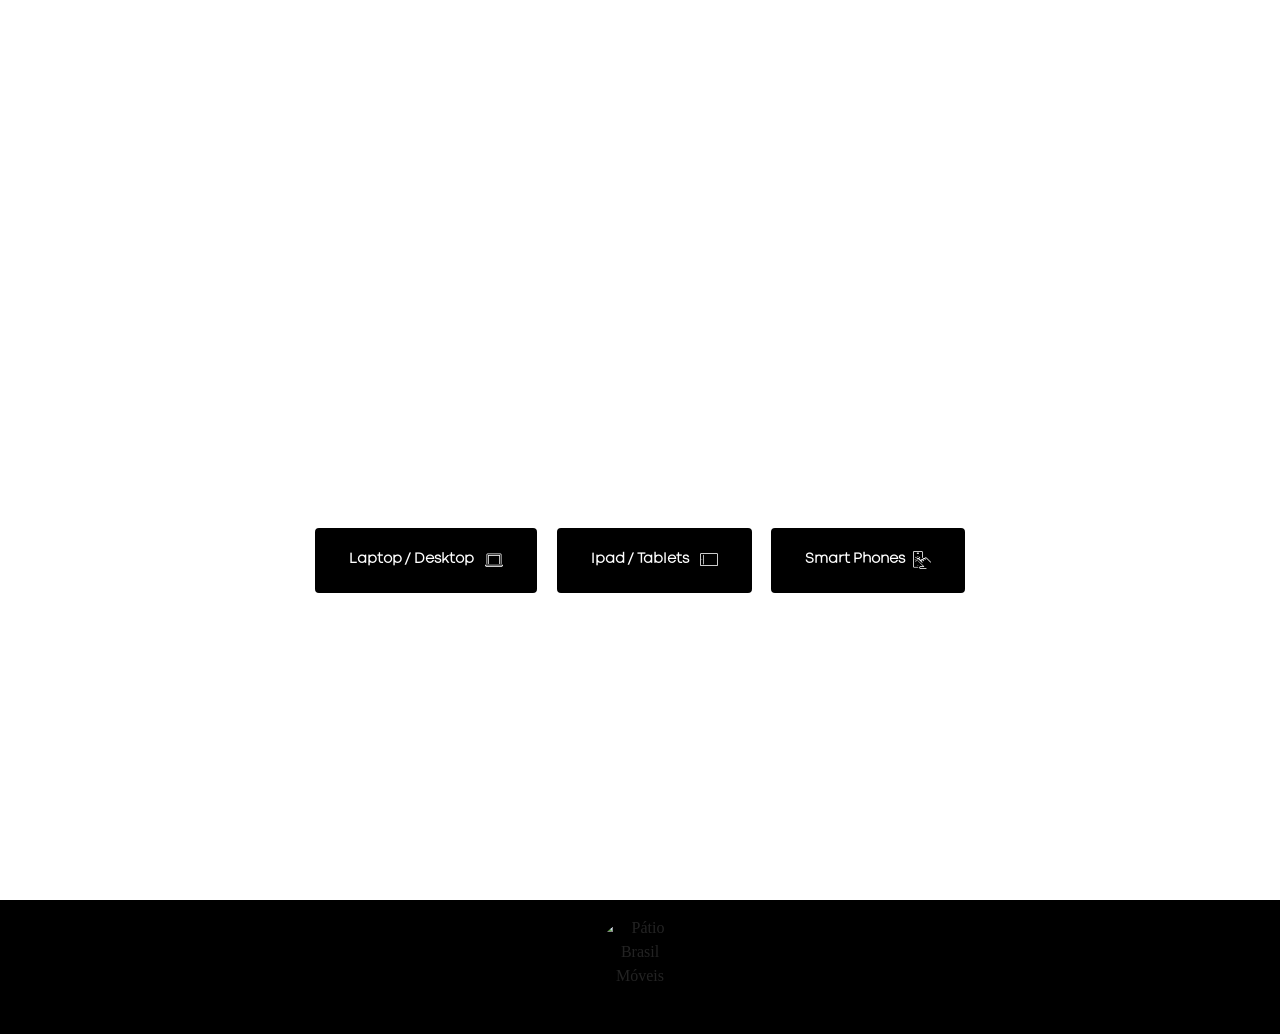
==== commit fc572e56: "Carregar as imagens do catálogo a partir da pasta do Google Drive" ====
--- a/linker/catalogo-brasilis.html
+++ b/linker/catalogo-brasilis.html
@@ -6,11 +6,11 @@
   <meta http-equiv="X-UA-Compatible" content="IE=edge">
   <meta name="generator" content="Mobirise v6.1.4, mobirise.com">
   <meta name="twitter:card" content="summary_large_image"/>
-  <meta name="twitter:image:src" content="assets/images/catalogo-brasilis-meta.jpg">
-  <meta property="og:image" content="assets/images/catalogo-brasilis-meta.jpg">
+  <meta name="twitter:image:src" content="https://lh3.googleusercontent.com/d/1D2A4qvkYZUEt_RPJ985y12Qj_LuYQ_fw">
+  <meta property="og:image" content="https://lh3.googleusercontent.com/d/1D2A4qvkYZUEt_RPJ985y12Qj_LuYQ_fw">
   <meta name="twitter:title" content="Catálogo Coleção Brasilis">
   <meta name="viewport" content="width=device-width, initial-scale=1, minimum-scale=1">
-  <link rel="shortcut icon" href="assets/images/fav.svg" type="image/x-icon">
+  <link rel="shortcut icon" href="https://lh3.googleusercontent.com/d/1tIrkAFYnjqLJNvyAb811HWAElWhAccVL">
   <meta name="description" content="">
   
   
@@ -21,7 +21,7 @@
   <link rel="stylesheet" href="assets/animatecss/animate.css">
   <link rel="stylesheet" href="assets/theme/css/style.css">
   <link href="assets/fonts/style.css" rel="stylesheet">
-  <link rel="preload" as="style" href="assets/mobirise/css/mbr-additional.css?v=THgz6j"><link rel="stylesheet" href="assets/mobirise/css/mbr-additional.css?v=THgz6j" type="text/css">
+  <link rel="preload" as="style" href="assets/mobirise/css/mbr-additional.css?v=drive1"><link rel="stylesheet" href="assets/mobirise/css/mbr-additional.css?v=drive1" type="text/css">
 
   
   
@@ -40,9 +40,9 @@
 				<h2 class="mbr-section-title mbr-fonts-style mbr-white mb-4 display-5">
 					CATÁLOGO<br><br></h2>
 				
-				<div class="mbr-section-btn"><a class="btn btn-secondary display-4" href="../brasilis/catalogo/catalogo-brasilis-patiobrasil.pdf" target="_blank" rel="noopener"><span class="mbri-laptop mbr-iconfont mbr-iconfont-btn"></span>
-						Laptop / Desktop&nbsp;</a> <a class="btn btn-secondary display-4" href="../brasilis/catalogo/catalogo-brasilis-patiobrasil.pdf" target="_blank" rel="noopener"><span class="mbri-tablet mbr-iconfont mbr-iconfont-btn"></span>
-						Ipad / Tablets&nbsp;</a>  <a class="btn btn-secondary display-4" href="../brasilis/catalogo/m-catalogo-brasilis-patiobrasil.pdf" target="_blank" rel="noopener"><span class="mbri-touch mbr-iconfont mbr-iconfont-btn"></span>
+				<div class="mbr-section-btn"><a class="btn btn-secondary display-4" href="https://drive.google.com/file/d/1c8Mkj19R0QrgOsuYnmh3pkz5SgaTgAhC/view" target="_blank" rel="noopener"><span class="mbri-laptop mbr-iconfont mbr-iconfont-btn"></span>
+						Laptop / Desktop&nbsp;</a> <a class="btn btn-secondary display-4" href="https://drive.google.com/file/d/1c8Mkj19R0QrgOsuYnmh3pkz5SgaTgAhC/view" target="_blank" rel="noopener"><span class="mbri-tablet mbr-iconfont mbr-iconfont-btn"></span>
+						Ipad / Tablets&nbsp;</a>  <a class="btn btn-secondary display-4" href="https://drive.google.com/file/d/11S-C7zSBEOxzTQbJW8spg2yk9mgcAdGL/view" target="_blank" rel="noopener"><span class="mbri-touch mbr-iconfont mbr-iconfont-btn"></span>
 						Smart Phones
 					</a></div>
 			</div>
@@ -65,7 +65,7 @@
             <div class="col-12">
                 <div class="content-wrapper">
                     <div class="logo-wrapper">
-                        <img src="assets/images/symbol-patio-brasil-branco.png" alt="Pátio Brasil Móveis">
+                        <img src="https://lh3.googleusercontent.com/d/1hs_Pp5BA8M_hwk46E9b50a1mRFrNDUnC" alt="Pátio Brasil Móveis">
                     </div>
                     
                     
--- a/linker/assets/mobirise/css/mbr-additional.css
+++ b/linker/assets/mobirise/css/mbr-additional.css
@@ -763,7 +763,7 @@
 
 .cid-vvRWLFN1Dc {
   display: flex;
-  background-image: url("../../../assets/images/catalogo.jpg");
+  background-image: url("https://lh3.googleusercontent.com/d/196BDyaQ-eybGsjAFgajkI-6cElsVLi5T");
 }
 .cid-vvRWLFN1Dc .mbr-overlay {
   background-color: #f92c50;
--- a/linker/assets/mobirise/css/mbr-additional.css
+++ b/linker/assets/mobirise/css/mbr-additional.css
@@ -763,7 +763,7 @@
 
 .cid-vvRWLFN1Dc {
   display: flex;
-  background-image: url("../../../assets/images/catalogo.jpg");
+  background-image: url("https://lh3.googleusercontent.com/d/196BDyaQ-eybGsjAFgajkI-6cElsVLi5T");
 }
 .cid-vvRWLFN1Dc .mbr-overlay {
   background-color: #f92c50;
